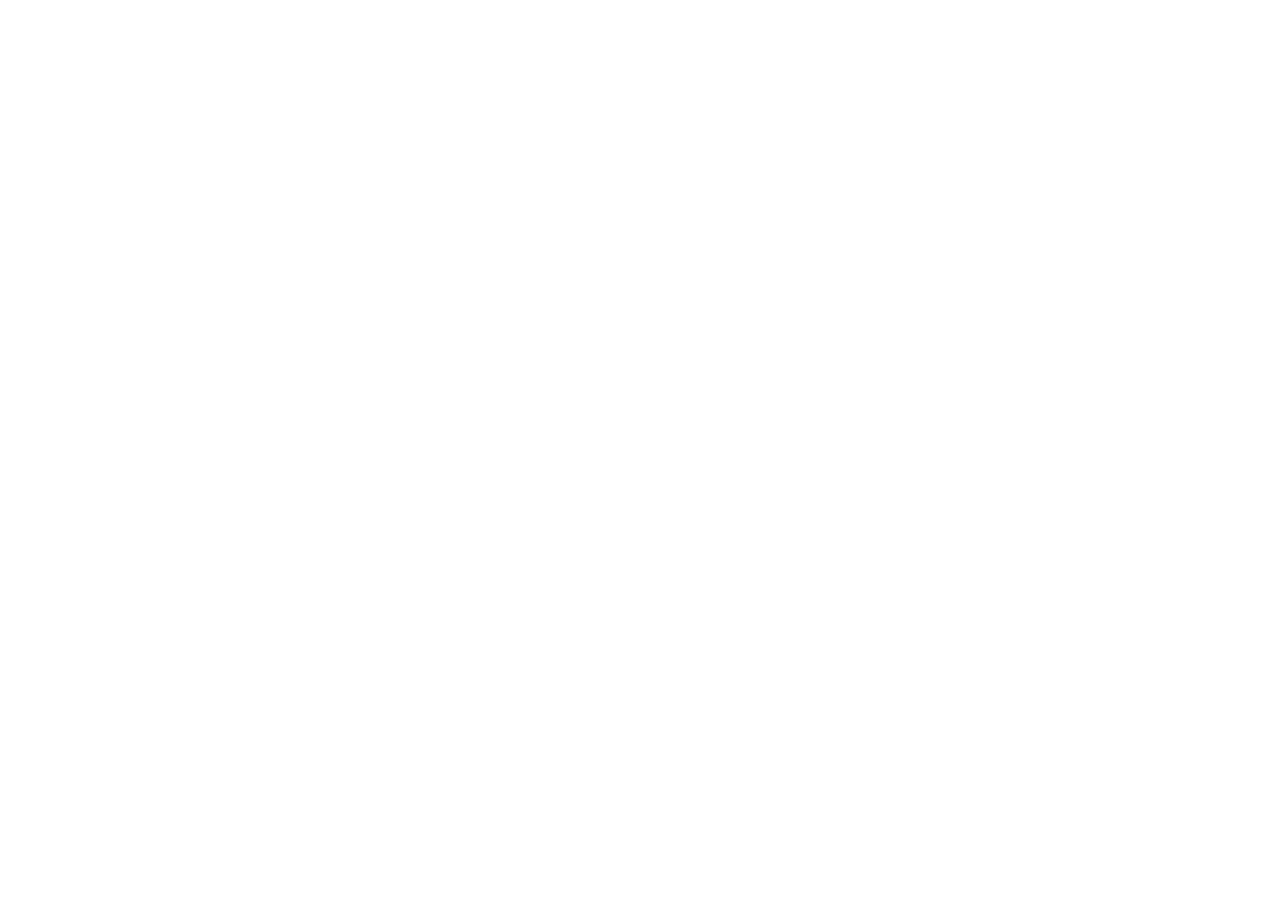
==== index.html @ 036aa614 "first" ====
<!DOCTYPE html>
<html lang="en">
<head>
    <meta charset="UTF-8">
    <meta http-equiv="X-UA-Compatible" content="IE=edge">
    <meta name="viewport" content="width=device-width, initial-scale=1.0">
    <title>Portfolio</title>
    <link rel="stylesheet" href="css/style.css">
</head>
<body>
    
</body>
</html>
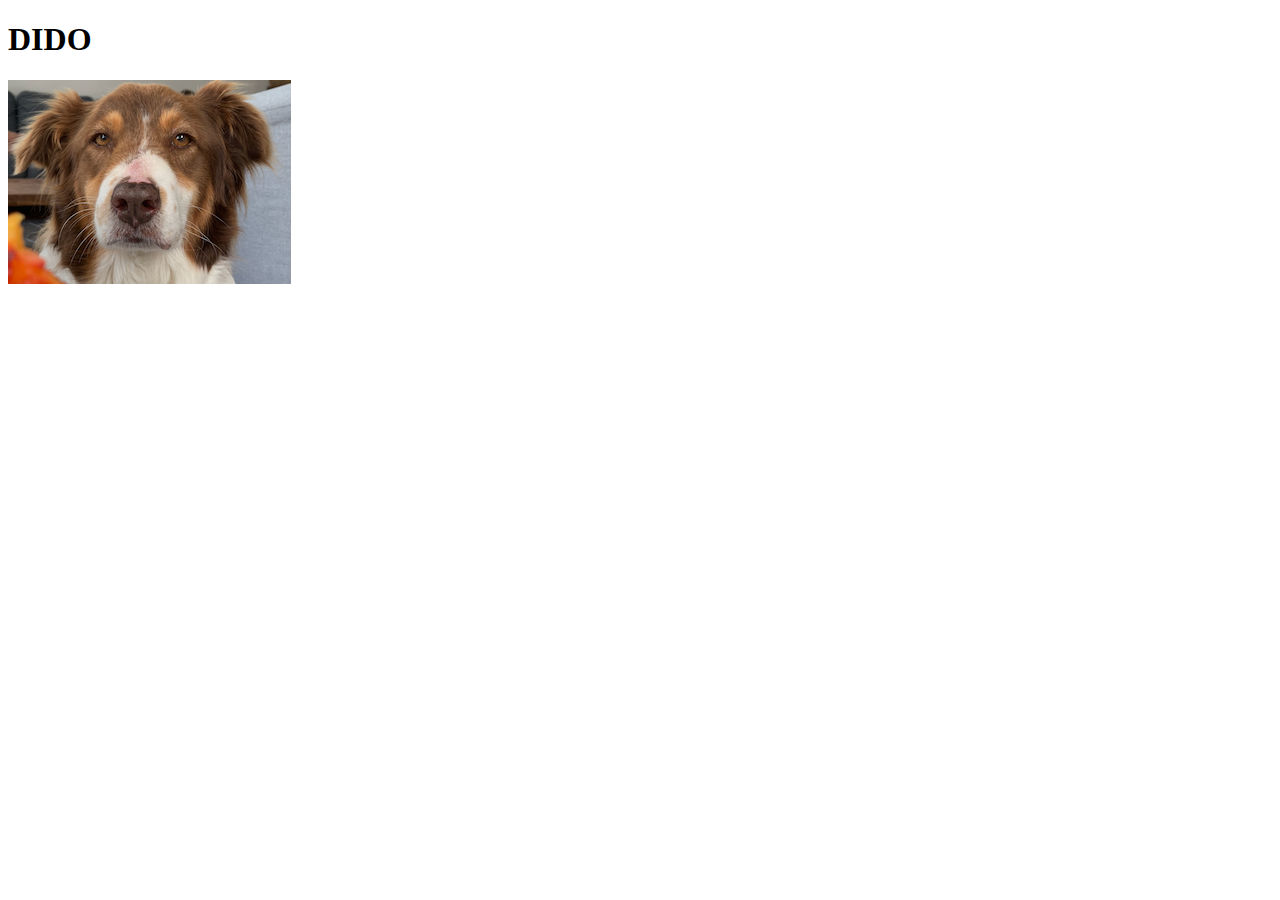
==== commit 36ab0e8f: "first" ====
--- a/index.html
+++ b/index.html
@@ -1,5 +1,5 @@
 <!DOCTYPE html>
-<html lang="en">
+<html lang="fr">
 <head>
     <meta charset="UTF-8">
     <meta http-equiv="X-UA-Compatible" content="IE=edge">
@@ -8,6 +8,9 @@
     <link rel="stylesheet" href="css/style.css">
 </head>
 <body>
+    <header>
+        <h1>DIDO</h1>
+        <img src="image/image1.png" alt="photo de dido">
     
 </body>
 </html>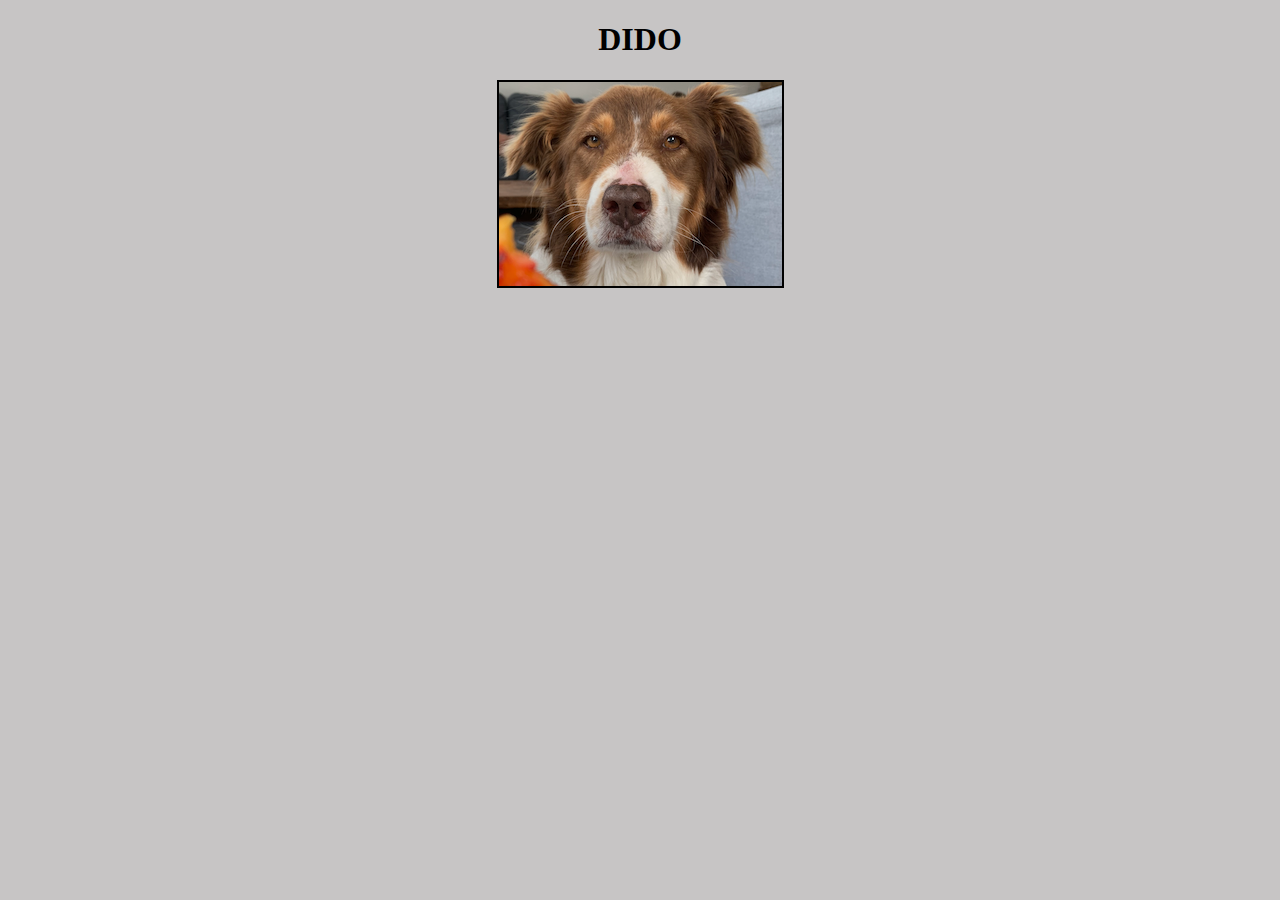
==== commit ae033d65: "first" ====
--- a/index.html
+++ b/index.html
@@ -10,7 +10,7 @@
 <body>
     <header>
         <h1>DIDO</h1>
-        <img src="image/image1.png" alt="photo de dido">
+        <img id="photoP" src="image/image1.png" alt="photo de dido">
     
 </body>
 </html>--- a/css/style.css
+++ b/css/style.css
@@ -0,0 +1,14 @@
+html {
+    background: rgb(199, 197, 197);
+}
+
+h1 {
+    text-align: center;
+}
+
+#photoP {
+    display: block;
+    margin: auto;
+    border: 2px solid black;
+    border-radius: ;
+}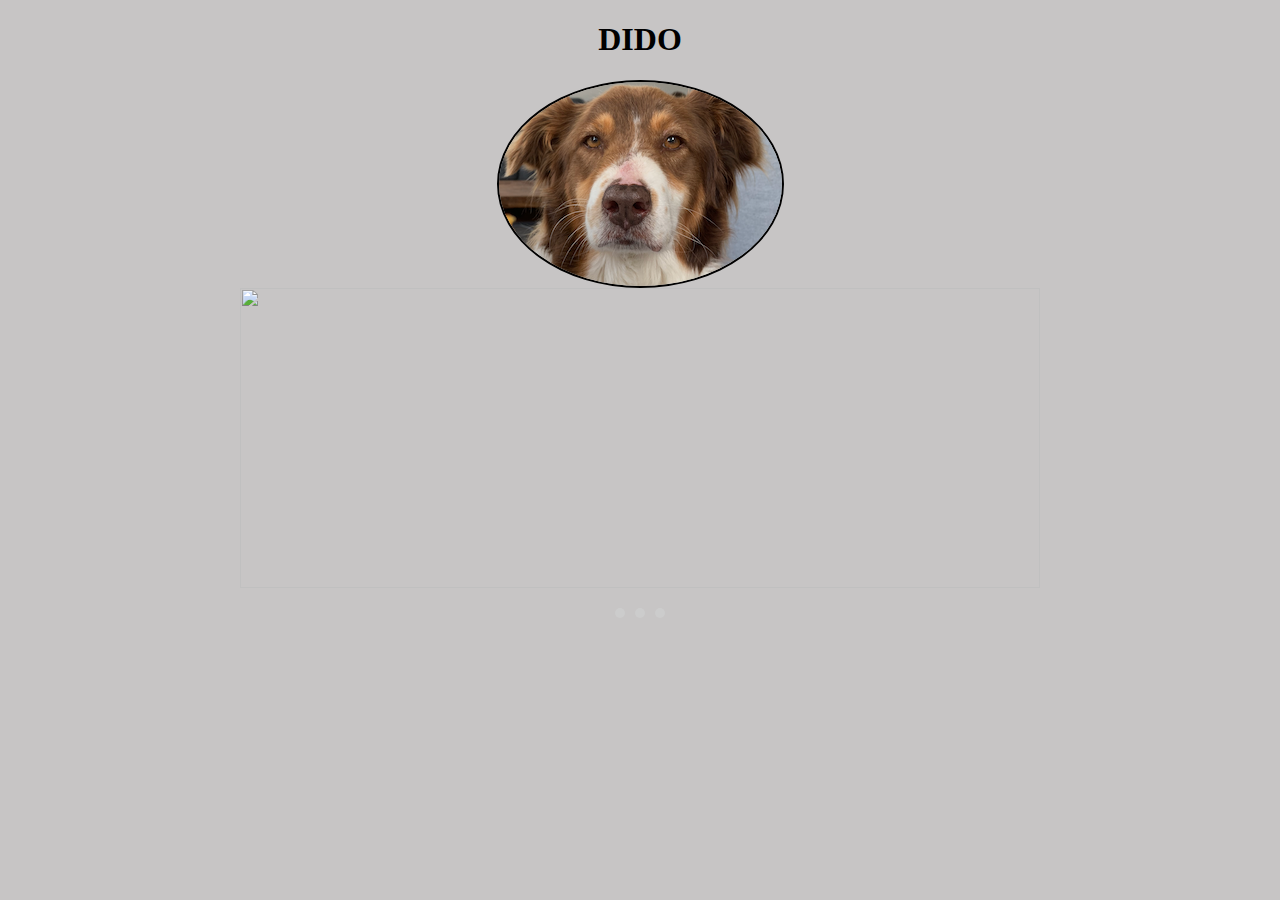
==== commit 73905dd6: "ajout de photo + slider" ====
--- a/index.html
+++ b/index.html
@@ -11,6 +11,26 @@
     <header>
         <h1>DIDO</h1>
         <img id="photoP" src="image/image1.png" alt="photo de dido">
+        <section id="slider">
+            <div class="slider-container">
+                <div class="menu">
+                    <label for="slide-dot-1"></label>
+                    <label for="slide-dot-2"></label>
+                    <label for="slide-dot-3"></label>
+                </div>
     
-</body>
+                <input class="slide-input" id="slide-dot-1" type="radio" name="slides" checked>
+                <img class="slide-img" src="image/image2.HEIC">
+    
+                <input class="slide-input" id="slide-dot-2" type="radio" name="slides">
+                <img class="slide-img" src="https://www.codeur.com/tuto/wp-content/uploads/2021/12/slide2.jpg">
+    
+                <input class="slide-input" id="slide-dot-3" type="radio" name="slides">
+                <img class="slide-img" src="https://www.codeur.com/tuto/wp-content/uploads/2021/12/slide3.jpg">
+    
+            </div>
+        </section>
+    </body>
+
+
 </html>--- a/css/style.css
+++ b/css/style.css
@@ -10,5 +10,59 @@
     display: block;
     margin: auto;
     border: 2px solid black;
-    border-radius: ;
-}+    border-radius: 75%;
+}
+
+#slider {
+    width: 100%;
+    height: 100%;
+    margin: 0;
+    padding: 0;
+}
+img {
+    max-width: 100%;
+}
+.slider-container {
+    max-width: 800px;
+    position: relative;
+    margin: auto;
+    height: 350px;
+    overflow: hidden;
+}
+.menu {
+    position: absolute;
+    left: 0;
+    z-index: 11;
+    width: 100%;
+    bottom: 0;
+    text-align: center;
+}
+.menu label {
+    cursor: pointer;
+    display: inline-block;
+    width: 10px;
+    height: 10px;
+    background: #ccc;
+    border-radius: 50px;
+    margin: 0 0.2em 1em;
+}
+.menu label:hover,.menu label:focus {
+    background: #1c87c9;
+}
+.slide-input{
+    opacity: 0;
+}
+.slide-img {
+    width: 100%;
+    height: 300px;
+    position: absolute;
+    top: 0;
+    left: 100%;
+    z-index: 10;
+    transition: left 0s 0.75s;
+}
+[id^="slide"]:checked + .slide-img {
+    left: 0;
+    z-index: 100;
+    transition: left 0.65s ease-out;
+}
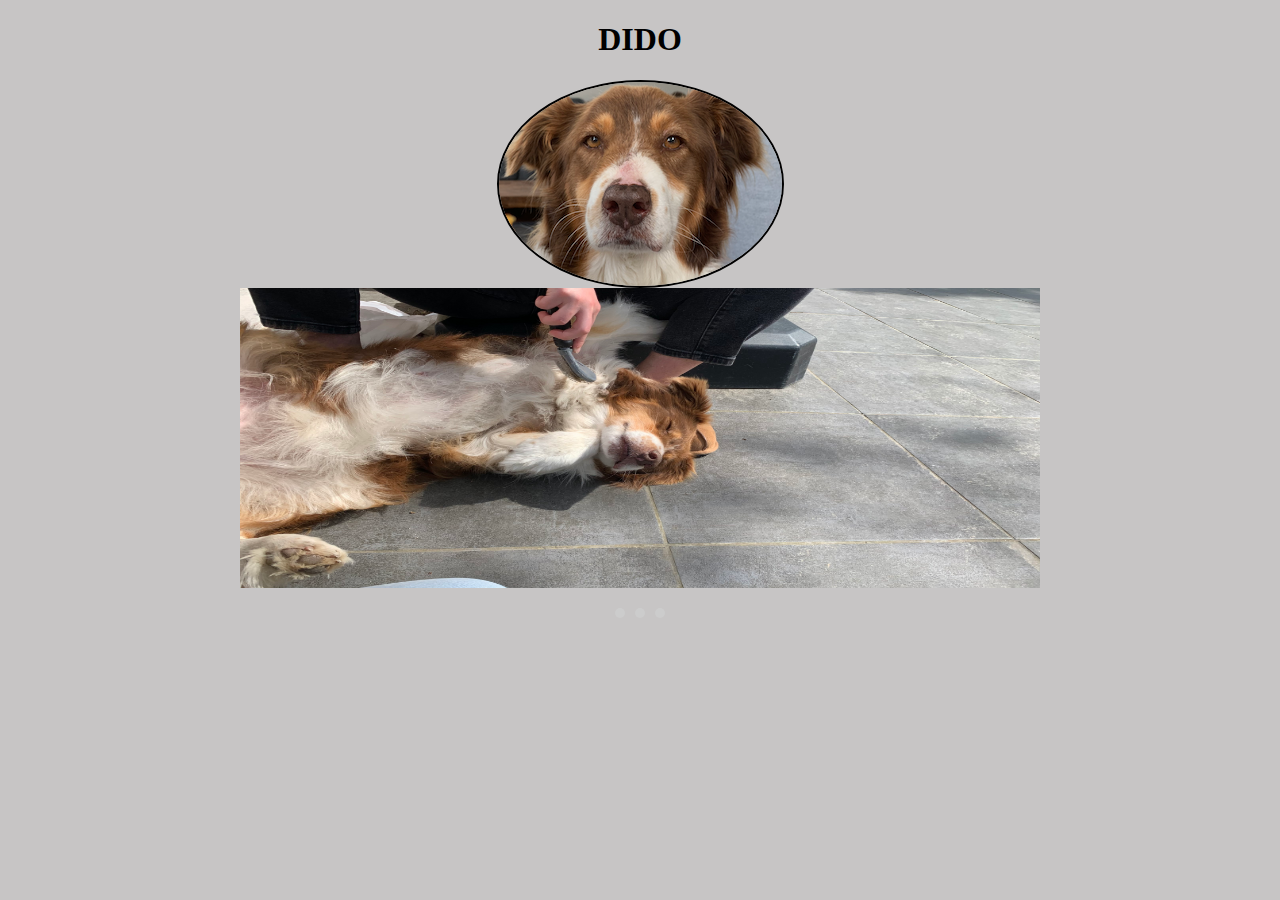
==== commit 98f285ba: "image ajouter au slider" ====
--- a/index.html
+++ b/index.html
@@ -20,7 +20,7 @@
                 </div>
     
                 <input class="slide-input" id="slide-dot-1" type="radio" name="slides" checked>
-                <img class="slide-img" src="image/image2.HEIC">
+                <img class="slide-img" src="image/image2.jpg">
     
                 <input class="slide-input" id="slide-dot-2" type="radio" name="slides">
                 <img class="slide-img" src="https://www.codeur.com/tuto/wp-content/uploads/2021/12/slide2.jpg">
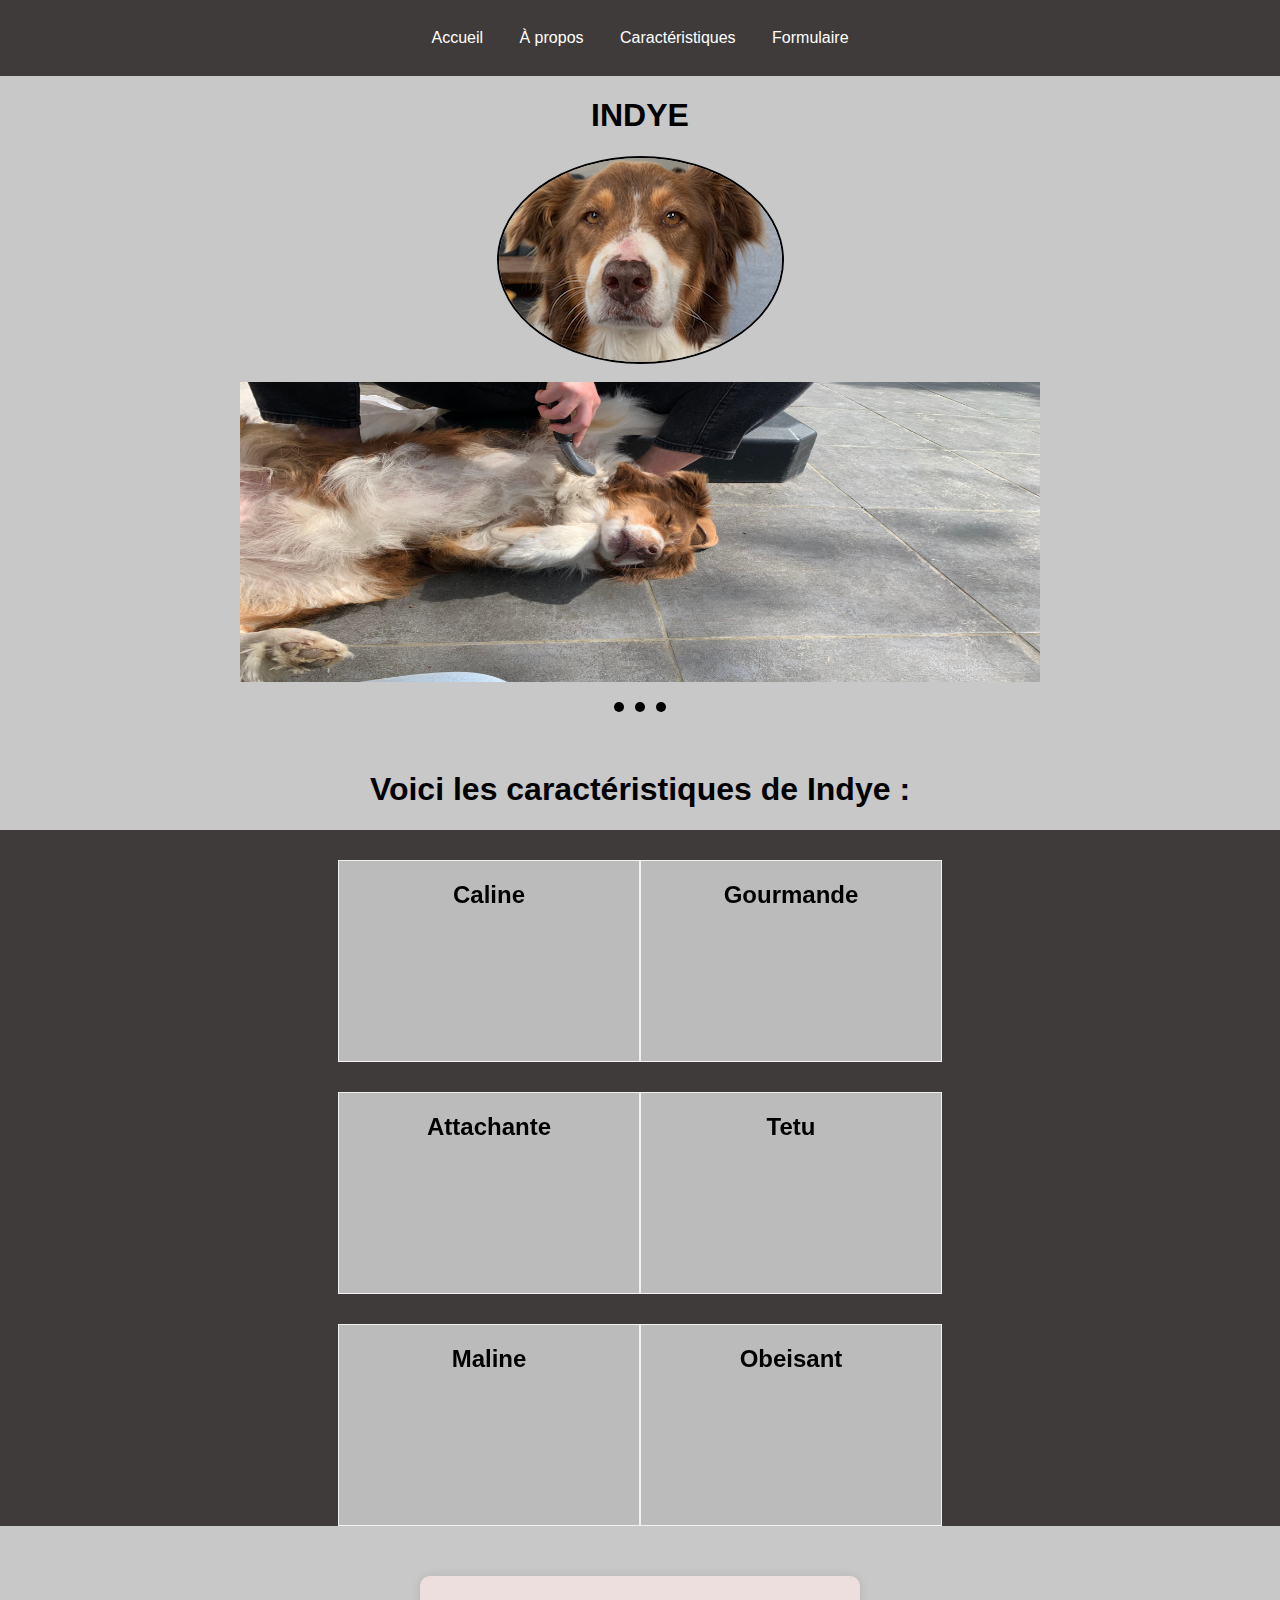
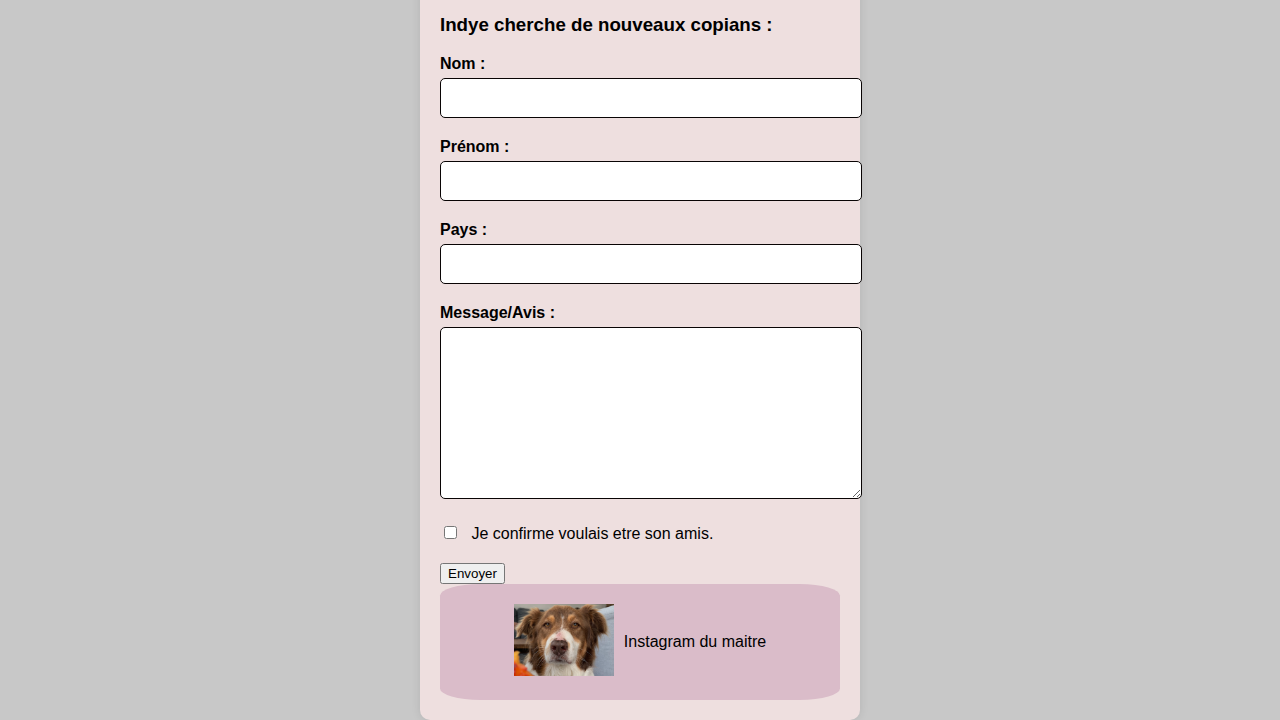
==== commit e47c1fe8: "changement de nom" ====
--- a/index.html
+++ b/index.html
@@ -1,36 +1,196 @@
 <!DOCTYPE html>
 <html lang="fr">
+
 <head>
     <meta charset="UTF-8">
     <meta http-equiv="X-UA-Compatible" content="IE=edge">
     <meta name="viewport" content="width=device-width, initial-scale=1.0">
     <title>Portfolio</title>
     <link rel="stylesheet" href="css/style.css">
-</head>
+    <!-- En-tête pour les styles CSS -->
+    <head>
+        <meta charset="UTF-8">
+        <meta name="viewport" content="width=device-width, initial-scale=1.0">
+        <link rel="stylesheet" href="styles.css">
+    </head>
+
 <body>
-    <header>
-        <h1>DIDO</h1>
-        <img id="photoP" src="image/image1.png" alt="photo de dido">
-        <section id="slider">
-            <div class="slider-container">
-                <div class="menu">
-                    <label for="slide-dot-1"></label>
-                    <label for="slide-dot-2"></label>
-                    <label for="slide-dot-3"></label>
+    <!-- Barre de navigation -->
+    <div class="navbar" id="myNavbar">
+        <a href="#accueil">Accueil</a>
+        <a href="#a-propos">À propos</a>
+        <a href="#services">Caractéristiques</a>
+        <a href="#contact">Formulaire</a>
+        <a href="javascript:void(0);" class="icon" onclick="myFunction()">
+            &#9776; <!-- C'est le symbole du burger -->
+        </a>
+    </div>
+    <!-- Script JavaScript pour la fonction de menu responsive -->
+    <script>
+        function myFunction() {
+            var x = document.getElementById("myNavbar");
+            if (x.className === "navbar") {
+                x.className += " responsive";
+            } else {
+                x.className = "navbar";
+            }
+        }
+    </script>
+    </head>
+
+    <body>
+        <!-- En-tête avec le titre et une photo -->
+        <header>
+            <h1>INDYE</h1>
+            <img id="photoP" src="image/image1.png" alt="photo de dido">
+            <br>
+            <!-- Section du slider avec des images -->
+            <section id="slider">
+                <div class="slider-container">
+                    <div class="menu">
+                        <label for="slide-dot-1"></label>
+                        <label for="slide-dot-2"></label>
+                        <label for="slide-dot-3"></label>
+                    </div>
+
+                    <input class="slide-input" id="slide-dot-1" type="radio" name="slides" checked>
+                    <img class="slide-img" src="image/image2.jpg">
+
+                    <input class="slide-input" id="slide-dot-2" type="radio" name="slides">
+                    <img class="slide-img" src="image/image3.jpg">
+
+                    <input class="slide-input" id="slide-dot-3" type="radio" name="slides">
+                    <img class="slide-img" src="image/image4.jpg">
+
                 </div>
-    
-                <input class="slide-input" id="slide-dot-1" type="radio" name="slides" checked>
-                <img class="slide-img" src="image/image2.jpg">
-    
-                <input class="slide-input" id="slide-dot-2" type="radio" name="slides">
-                <img class="slide-img" src="https://www.codeur.com/tuto/wp-content/uploads/2021/12/slide2.jpg">
-    
-                <input class="slide-input" id="slide-dot-3" type="radio" name="slides">
-                <img class="slide-img" src="https://www.codeur.com/tuto/wp-content/uploads/2021/12/slide3.jpg">
-    
-            </div>
-        </section>
-    </body>
+            </section>
+            </br>
+            <!-- Titre et caractéristiques de Indye -->
+            <h1>Voici les caractéristiques de Indye :</h1>
+            <section id="section3">
+                <!-- Boîte d'information avec effet de retournement -->
+                <section id="Box1">
+                    <div class="flip-box">
+                        <div class="flip-box-inner">
+                            <div class="flip-box-front">
+                                <h2>Caline</h2>
+                            </div>
+                            <div class="flip-box-back">
+                                <h2>Elle demande constament des calins et des caresses.</h2>
+                            </div>
+                        </div>
+                    </div>
+                    <div class="flip-box">
+                        <div class="flip-box-inner">
+                            <div class="flip-box-front">
+                                <h2>Attachante</h2>
+                            </div>
+                            <div class="flip-box-back">
+                                <h2>Elle est toujours colée à nous.</h2>
+                            </div>
+                        </div>
+                    </div>
+                    <div class="flip-box">
+                        <div class="flip-box-inner">
+                            <div class="flip-box-front">
+                                <h2>Maline</h2>
+                            </div>
+                            <div class="flip-box-back">
+                                <h2>Elle sait faire beaucoup de betises discretement.</h2>
+                            </div>
+                        </div>
+                    </div>
+                </section>
+                <section id="Box2">
+                    <div class="flip-box">
+                        <div class="flip-box-inner">
+                            <div class="flip-box-front">
+                                <h2>Gourmande</h2>
+                            </div>
+                            <div class="flip-box-back">
+                                <h2>Elle termine le caviar.</h2>
+                            </div>
+                        </div>
+                    </div>
+                    <div class="flip-box">
+                        <div class="flip-box-inner">
+                            <div class="flip-box-front">
+                                <h2>Tetu</h2>
+                            </div>
+                            <div class="flip-box-back">
+                                <h2>Elle cede jamais ces jouets.</h2>
+                            </div>
+                        </div>
+                    </div>
+                    <div class="flip-box">
+                        <div class="flip-box-inner">
+                            <div class="flip-box-front">
+                                <h2>Obeisant</h2>
+                            </div>
+                            <div class="flip-box-back">
+                                <h2>Pas besoin de la tenir en laisse lors des promenades.</h2>
+                            </div>
+                        </div>
+                    </div>
+                </section>
+            </section>
+            </section>
+            <!-- Formulaire de contact -->
+            <div id="contact" class="container">
+                <!-- Formulaire commence ici -->
+                <form>
+                    <h3>Indye cherche de nouveaux copians :</h3>
+                    <!-- Champ pour le nom -->
+                    <div class="form-group">
+                        <label for="nom">Nom :</label>
+                        <input type="text" id="nom" name="nom" required>
+                        </div>
+
+                    <!-- Champ pour le prénom -->
+                    <div class="form-group">
+                        <label for="prenom">Prénom :</label>
+                        <input type="text" id="prenom" name="prenom" required>
+                        </div>
+
+                    <!-- Champ pour le pays -->
+                    <div class="form-group">
+                        <label for="pays">Pays :</label>
+                        <input type="text" id="pays" name="pays" required>
+                        </div>
+
+                    <!-- Zone de texte pour le message -->
+                    <div class="form-group">
+                        <label for="message">Message/Avis :</label>
+                        <textarea id="message" name="message" required></textarea>
+                        </div>
+
+                    <!-- Case à cocher pour l'acceptation des conditions -->
+                    <div class="checkbox-group">
+                        <label>
+                            <input type="checkbox" id="agree" name="agree" required>
+                            Je confirme voulais etre son amis.
+                            </label>
+                        </div>
+
+                    <!-- Bouton d'envoi -->
+                    <button type="submit" class="submit-btn">Envoyer</button>
+                    </form>
+                <!-- Formulaire se termine ici -->
+                
 
 
+                
+    </body>
+    <!-- Pied de page avec des liens vers le compte Instagram du maître -->
+    <footer>
+        <div class="footer-content">
+            <a href="https://www.instagram.com/cleo.tlr/"><img src="image/image1.png" alt="Logo insta"></a>
+            <p>Instagram du maitre </p>
+            </div>
+    </footer>
+
+
+
+</html>
+
 </html>--- a/css/style.css
+++ b/css/style.css
@@ -1,11 +1,14 @@
+/* Fond de la page */
 html {
     background: rgb(199, 197, 197);
 }
 
+/* Style pour les titres principaux */
 h1 {
     text-align: center;
 }
 
+/* Style pour la photo avec bordure */
 #photoP {
     display: block;
     margin: auto;
@@ -13,15 +16,20 @@
     border-radius: 75%;
 }
 
+/* Styles pour le slider d'images */
 #slider {
     width: 100%;
     height: 100%;
     margin: 0;
     padding: 0;
 }
+
+/* Style pour les images dans le slider */
 img {
     max-width: 100%;
 }
+
+/* Styles pour le conteneur du slider */
 .slider-container {
     max-width: 800px;
     position: relative;
@@ -29,6 +37,8 @@
     height: 350px;
     overflow: hidden;
 }
+
+/* Styles pour les points du slider */
 .menu {
     position: absolute;
     left: 0;
@@ -37,21 +47,28 @@
     bottom: 0;
     text-align: center;
 }
+
+
 .menu label {
     cursor: pointer;
     display: inline-block;
     width: 10px;
     height: 10px;
-    background: #ccc;
+    background: black;
     border-radius: 50px;
     margin: 0 0.2em 1em;
 }
-.menu label:hover,.menu label:focus {
-    background: #1c87c9;
-}
-.slide-input{
+
+.menu label:hover,
+.menu label:focus {
+    background: #c91c47;
+}
+
+/* Styles pour les images du slider */
+.slide-input {
     opacity: 0;
 }
+
 .slide-img {
     width: 100%;
     height: 300px;
@@ -61,8 +78,304 @@
     z-index: 10;
     transition: left 0s 0.75s;
 }
-[id^="slide"]:checked + .slide-img {
+
+[id^="slide"]:checked+.slide-img {
     left: 0;
     z-index: 100;
     transition: left 0.65s ease-out;
 }
+
+/* Styles pour le conteneur de la boîte de retournement */
+.flip-box {
+    background-color: transparent;
+    width: 300px;
+    height: 200px;
+    border: 1px solid #f1f1f1;
+    perspective: 1000px;
+}
+
+
+/* Styles pour l'intérieur de la boîte de retournement */
+.flip-box-inner {
+    position: relative;
+    width: 100%;
+    height: 100%;
+    text-align: center;
+    transition: transform 0.8s;
+    transform-style: preserve-3d;
+}
+
+/* Retournement horizontal au survol de la boîte de retournement */
+.flip-box:hover .flip-box-inner {
+    transform: rotateY(180deg);
+}
+
+/* Positionnement des faces avant et arrière */
+.flip-box-front,
+.flip-box-back {
+    position: absolute;
+    width: 100%;
+    height: 100%;
+    -webkit-backface-visibility: hidden;
+    /* Safari */
+    backface-visibility: hidden;
+}
+
+/* Style de la face avant */
+.flip-box-front {
+    background-color: #bbb;
+    color: black;
+}
+
+/* Styles pour les conteneurs des boîtes de retournement */
+.flip-box-container {
+    display: flex;
+    flex-wrap: wrap;
+    justify-content: center;
+    gap: 10px;
+    /* Espace entre les flip boxes */
+}
+
+/* Styles pour chaque boîte de retournement */
+.flip-box {
+    background-color: transparent;
+    width: 300px;
+    height: 200px;
+    border: 1px solid #f1f1f1;
+    perspective: 1000px;
+    margin: auto;
+    margin-top: 30px;
+}
+
+/* Ce conteneur est nécessaire pour positionner les faces avant et arrière. */
+.flip-box-inner {
+    position: relative;
+    width: 100%;
+    height: 100%;
+    text-align: center;
+    transition: transform 0.8s;
+    transform-style: preserve-3d;
+}
+
+/* Effectue un retournement horizontal lorsque vous passez la souris sur le conteneur de la boîte de retournement.*/
+.flip-box:hover .flip-box-inner {
+    transform: rotateY(180deg);
+}
+
+/* Positionner les faces avant et arrière*/
+.flip-box-front,
+.flip-box-back {
+    position: absolute;
+    width: 100%;
+    height: 100%;
+    -webkit-backface-visibility: hidden;
+    /* Safari */
+    backface-visibility: hidden;
+}
+
+/* Style de la face avant */
+.flip-box-front {
+    background-color: #bbb;
+    color: black;
+
+}
+
+/* Style de la face arrière */
+.flip-box-back {
+    background-color: rgb(214, 145, 155);
+    color: white;
+    transform: rotateY(180deg);
+
+}
+
+/* Responsive - empiler les colonnes en dessous de 600px */
+@media screen and (max-width: 600px) {
+
+    .flip-box,
+    .flip-box-back,
+    .flip-box-container,
+    .flip-box-front,
+    .flip-box-inner.flip-box:hover input[type=submit] {
+        width: 100%;
+        margin-top: 0;
+    }
+}
+
+/* Styles pour la section 3 (caractéristiques) */
+#section3 {
+    display: flex;
+    background-color: rgb(64, 59, 59);
+    justify-content: center;
+    flex-direction: row;
+
+}
+
+/* Styles pour les boîtes de caractéristiques */
+#Box1 {
+    background-color: rgb(64, 59, 59);
+    flex-direction: row;
+}
+
+#Box2 {
+    background-color: rgb(64, 59, 59);
+}
+
+/* Styles pour le formulaire de contact */
+.container {
+    max-width: 400px;
+    /* Largeur maximale du formulaire */
+    margin: 0 auto;
+    /* Centre le formulaire horizontalement */
+    background-color: #eedfdf;
+    padding: 20px;
+    border-radius: 10px;
+    box-shadow: 0 0 10px rgba(0, 0, 0, 0.1);
+    margin-top: 50px;
+    /* Espacement du haut */
+}
+
+/* Styles pour les groupes de formulaires (nom, prénom, pays, message) */
+.form-group {
+    margin-bottom: 20px;
+    /* Espacement entre les groupes de formulaires */
+}
+
+/* Styles pour les libellés des champs de formulaire */
+.form-group label {
+    display: block;
+    /* Affiche le libellé sur une nouvelle ligne */
+    font-weight: bold;
+    margin-bottom: 5px;
+    /* Espacement en bas du libellé */
+}
+
+/* Styles pour les champs de texte et la zone de texte */
+.form-group input[type="text"],
+.form-group textarea {
+    width: 100%;
+    /* Remplit la largeur du conteneur parent */
+    padding: 10px;
+    /* Remplissage intérieur des champs */
+    font-size: 16px;
+    /* Taille de la police */
+    border: 1px solid #090404;
+    /* Bordure grise */
+    border-radius: 5px;
+    /* Coins arrondis */
+}
+
+/* Styles spécifiques pour la zone de texte */
+.form-group textarea {
+    height: 150px;
+    /* Hauteur fixe pour la zone de texte */
+}
+
+/* Styles pour le groupe de case à cocher */
+.checkbox-group {
+    margin-bottom: 20px;
+    /* Espacement en bas du groupe de case à cocher */
+}
+
+/* Styles pour la case à cocher et son libellé */
+.checkbox-group label {
+    display: block;
+    /* Affiche le libellé sur une nouvelle ligne */
+    margin-bottom: 10px;
+    /* Espacement en bas du libellé */
+}
+
+.checkbox-group input[type="checkbox"] {
+    margin-right: 10px;
+    /* Espacement à droite de la caseà cocher */
+}
+
+/* Styles pour le corps de la page */
+body {
+    font-family: 'Arial', sans-serif;
+    margin: 0;
+    padding: 0;
+    background-color: #c8c8c8;
+}
+
+/* Styles pour la barre de navigation */
+.navbar {
+    background-color: rgb(64, 59, 59);
+    padding: 15px;
+    text-align: center;
+    color: white;
+}
+
+.navbar a {
+    color: white;
+    text-decoration: none;
+    padding: 14px 16px;
+    display: inline-block;
+}
+
+.navbar a:hover {
+    background-color: #ddd;
+    color: black;
+}
+
+.navbar .icon {
+    display: none;
+}
+
+@media screen and (max-width: 600px) {
+    .navbar a:not(:first-child) {
+        display: none;
+    }
+
+    .navbar a.icon {
+        float: right;
+        display: block;
+    }
+}
+
+.navbar.responsive {
+    position: relative;
+}
+
+.navbar.responsive a.icon {
+    position: absolute;
+    right: 0;
+    top: 0;
+}
+
+.navbar.responsive a {
+    display: block;
+    text-align: left;
+    width: 100%;
+    box-sizing: border-box;
+}
+
+
+
+/* Styles pour le pied de page */
+footer {
+    background-color: rgb(218, 188, 201);
+    color: black;
+    padding: 20px;
+    text-align: center;
+    border-radius: 10%;
+}
+
+.footer-content {
+    display: flex;
+    justify-content: center;
+    align-items: center;
+}
+
+.footer-content img {
+    width: 100px;
+    /* Ajustez la taille de votre logo */
+    height: auto;
+    /* Ajustez la hauteur proportionnellement */
+    cursor: pointer;
+    /* Afficher un curseur cliquable au survol */
+}
+
+.footer-content p {
+    margin-left: 10px;
+    /* Espacement entre le logo et le texte */
+}